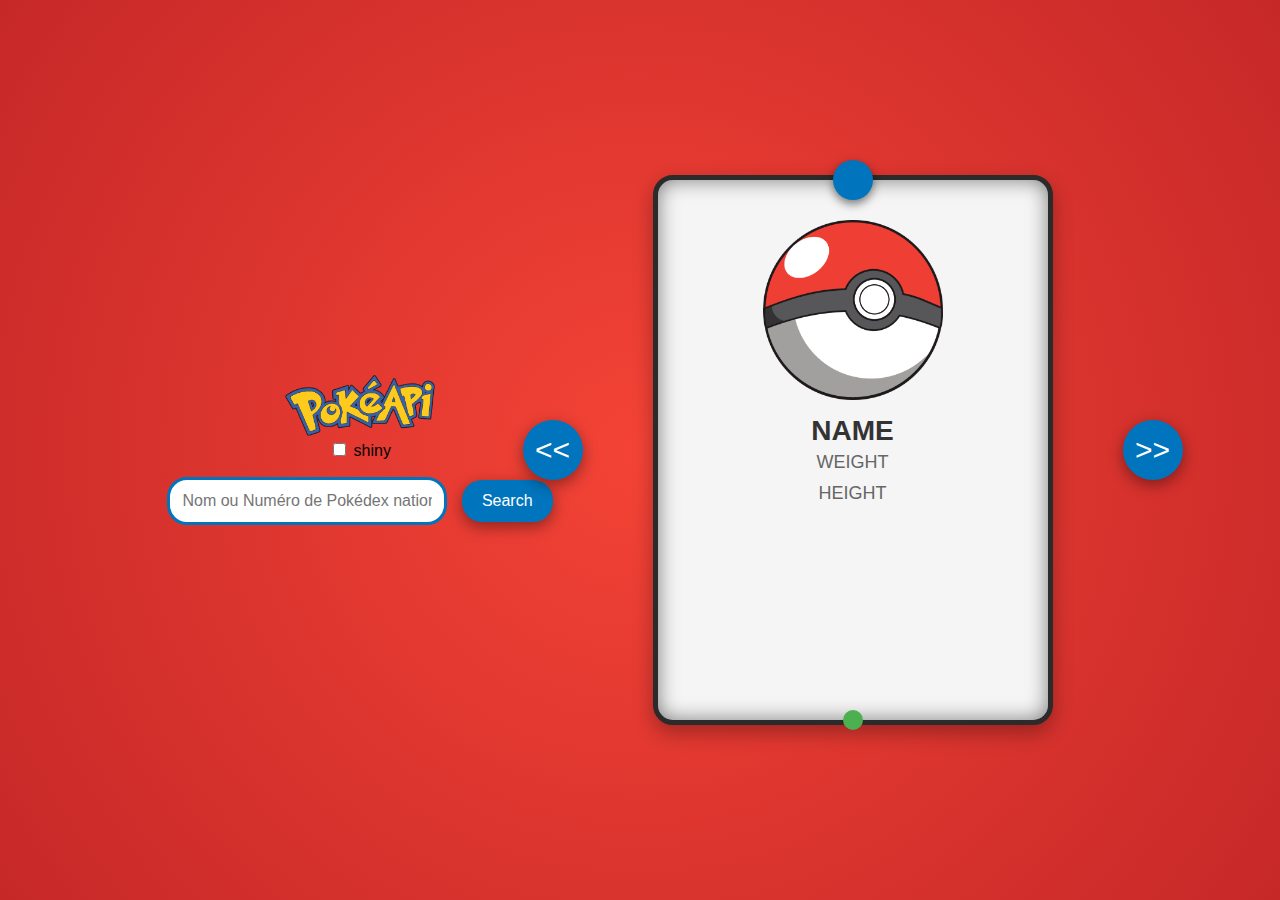
==== index.html @ 66dd2557 "Initial commit" ====
<!DOCTYPE html>
<html lang="en">
  <head>
    <meta charset="UTF-8" />
    <meta name="viewport" content="width=device-width, initial-scale=1.0" />
    <title>Exercice 34</title>
    <link rel="stylesheet" href="./assets/css/style.css" />
    <script type="module" src="assets/js/pokeApi.js"></script>
  </head>
  <body>
    <header>
      <img src="./assets/img/pokeapi_256.png" alt="PokeAPI Logo" />

      <div>
        <input name="shinyCheckbox" id="shinyCheckbox" type="checkbox">
        <label  >shiny</label>
      </div>
      <form action="#" id="pokemon-search">
        <input
          type="text"
          placeholder="Nom ou Numéro de Pokédex national"
          id="search-input"
        />
        <button id="searchButton">Search</button>
      </form>
    </header>
    <main>
      <button id="pokemon-previous" >&lt;&lt;</button>
      <div id="pokemon-display">
        <img
          id="pokemon-picture"
          src="./assets/img/pokeball.png"
          alt="Pokemon Sprite"
        />
        <span id="pokemon-name">NAME</span><span id="pokemon-id"></span>
        <span id="pokemon-weight">WEIGHT</span>
        <span id="pokemon-height">HEIGHT</span>
        <ul id="pokemon-types"></ul>
        <ul id="pokemon-abilities"></ul>
      </div>
      <button id="pokemon-next" >&gt;&gt;</button>
    </main>

    <script src="assets/js/signature.js"></script>
  </body>
</html>
---- assets/css/style.css ----
body {
  font-family: 'Verdana', sans-serif;
  background-color: #d32f2f;
  margin: 0;
  padding: 0;
  display: flex;
  justify-content: center;
  align-items: center;
  min-height: 100vh;
  background-image: radial-gradient(circle, #f44336, #c62828);
}

header {
  text-align: center;
  padding: 20px;
}

header img {
  width: 150px;
}
#searchButton{
  margin-top: 10px;
}

#pokemon-search {
  margin-top: 10px;
}

#search-input {
  padding: 12px;
  border-radius: 20px;
  border: 3px solid #0075be;
  font-size: 16px;
  width: 250px;
}

#pokemon-search button {
  background-color: #0075be;
  color: white;
  border: none;
  padding: 12px 20px;
  border-radius: 20px;
  font-size: 16px;
  cursor: pointer;
  margin-left: 10px;
}

#pokemon-search button:hover {
  background-color: #005bb5;
}

/****************************************************/
                    /* Pokedex */
/****************************************************/

main {
  display: flex;
  justify-content: center;
  align-items: center;
  position: relative;
  flex-wrap: wrap;
}

button {
  background-color: #0075be;
  color: white;
  border: none;
  padding: 15px;
  font-size: 24px;
  border-radius: 50%;
  cursor: pointer;
  box-shadow: 0 5px 15px rgba(0, 0, 0, 0.4);
  transition: background-color 0.3s;
}

button:disabled {
  background-color: #999;
  cursor: not-allowed;
}

button:hover:not(:disabled) {
  background-color: #005bb5;
}
/****************************************************/
                /* Affichage Pokedex */
/****************************************************/

#pokemon-display {
  background-color: #f5f5f5;
  border: 5px solid #2b2b2b;
  border-radius: 20px;
  box-shadow: inset 0 0 20px rgba(0, 0, 0, 0.5), 0 8px 20px rgba(0, 0, 0, 0.3);
  width: 350px;
  height: 500px;
  display: flex;
  flex-direction: column;
  align-items: center;
  padding: 20px;
  position: relative;
  margin: 20px;
}

#pokemon-display::before {
  content: '';
  width: 40px;
  height: 40px;
  background-color: #0075be;
  border-radius: 50%;
  position: absolute;
  top: -20px;
  left: 50%;
  transform: translateX(-50%);
  box-shadow: 0 4px 10px rgba(0, 0, 0, 0.5);
}

#pokemon-display::after {
  content: '';
  width: 20px;
  height: 20px;
  background-color: #4caf50;
  border-radius: 50%;
  position: absolute;
  bottom: -10px;
  left: 50%;
  transform: translateX(-50%);
}

#pokemon-picture {
  width: 180px;
  margin-top: 20px;
}

#pokemon-name {
  font-size: 28px;
  font-weight: bold;
  margin-top: 15px;
  color: #333;
}

#pokemon-weight,
#pokemon-height {
  font-size: 18px;
  color: #666;
  margin: 5px 0;
}

#pokemon-types,
#pokemon-abilities {
  list-style-type: none;
  padding: 0;
  display: flex;
  justify-content: center;
  flex-wrap: wrap;
}

#pokemon-types li,
#pokemon-abilities li {
  background-color: #ffcc00;
  padding: 8px 12px;
  margin: 5px;
  border-radius: 10px;
  font-size: 14px;
  color: #333;
  text-transform: capitalize;
}
/****************************************************/
              /* Style du Pokédex */
/****************************************************/

main {
  display: flex;
  justify-content: center;
  align-items: center;
}

#pokemon-previous,
#pokemon-next {
  position: relative;
  width: 60px;
  height: 60px;
  background-color: #0075be;
  color: white;
  font-size: 30px;
  border-radius: 50%;
  border: none;
  cursor: pointer;
  display: flex;
  justify-content: center;
  align-items: center;
}

#pokemon-previous {
  left: -50px;
}

#pokemon-next {
  right: -50px;
}

#pokemon-previous:hover,
#pokemon-next:hover {
  background-color: #005bb5;
}

/* Responsive */
@media (max-width: 768px) {
  #pokemon-display {
    width: 300px;
    height: 400px;
  }

  #pokemon-picture {
    width: 150px;
  }

  #pokemon-name {
    font-size: 24px;
  }

  #pokemon-weight,
  #pokemon-height {
    font-size: 16px;
  }

  #pokemon-previous,
  #pokemon-next {
    width: 50px;
    height: 50px;
    font-size: 24px;
  }

  header img {
    width: 120px;
  }

  #search-input {
    width: 200px;
  }
}

@media (max-width: 480px) {
  main {
    flex-direction: column;
  }

  #pokemon-previous,
  #pokemon-next {
    left: 0;
    right: 0;
    margin: 10px;
  }

  #pokemon-display {
    width: 100%;
    max-width: 280px;
    height: auto;
    padding: 10px;
  }

  #pokemon-name {
    font-size: 20px;
  }

  #pokemon-picture {
    width: 120px;
  }

  #pokemon-weight,
  #pokemon-height {
    font-size: 14px;
  }

  #pokemon-types li,
  #pokemon-abilities li {
    padding: 5px 8px;
    font-size: 12px;
  }

  #search-input {
    width: 180px;
  }

  #pokemon-previous,
  #pokemon-next {
    width: 40px;
    height: 40px;
    font-size: 20px;
  }
}
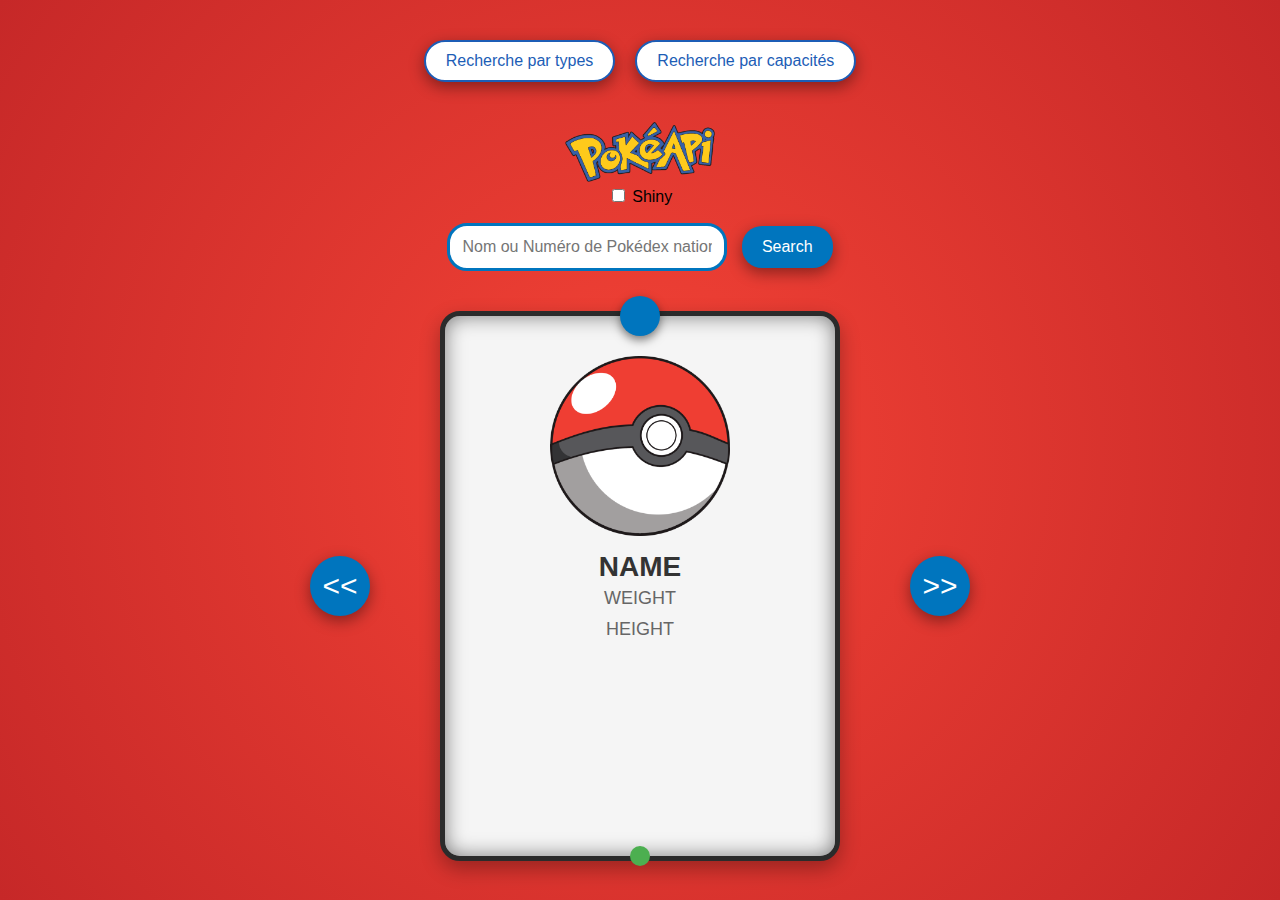
==== commit 76380ebc: "add page type and capacity" ====
--- a/index.html
+++ b/index.html
@@ -1,46 +1,56 @@
 <!DOCTYPE html>
 <html lang="en">
-  <head>
-    <meta charset="UTF-8" />
-    <meta name="viewport" content="width=device-width, initial-scale=1.0" />
-    <title>Exercice 34</title>
-    <link rel="stylesheet" href="./assets/css/style.css" />
-    <script type="module" src="assets/js/pokeApi.js"></script>
-  </head>
-  <body>
-    <header>
-      <img src="./assets/img/pokeapi_256.png" alt="PokeAPI Logo" />
-
-      <div>
-        <input name="shinyCheckbox" id="shinyCheckbox" type="checkbox">
-        <label  >shiny</label>
-      </div>
-      <form action="#" id="pokemon-search">
-        <input
-          type="text"
-          placeholder="Nom ou Numéro de Pokédex national"
-          id="search-input"
-        />
-        <button id="searchButton">Search</button>
-      </form>
-    </header>
-    <main>
-      <button id="pokemon-previous" >&lt;&lt;</button>
-      <div id="pokemon-display">
-        <img
-          id="pokemon-picture"
-          src="./assets/img/pokeball.png"
-          alt="Pokemon Sprite"
-        />
-        <span id="pokemon-name">NAME</span><span id="pokemon-id"></span>
-        <span id="pokemon-weight">WEIGHT</span>
-        <span id="pokemon-height">HEIGHT</span>
-        <ul id="pokemon-types"></ul>
-        <ul id="pokemon-abilities"></ul>
-      </div>
-      <button id="pokemon-next" >&gt;&gt;</button>
-    </main>
-
-    <script src="assets/js/signature.js"></script>
-  </body>
+<head>
+  <meta charset="UTF-8" />
+  <meta name="viewport" content="width=device-width, initial-scale=1.0" />
+  <title>Exercice 34</title>
+  <link rel="stylesheet" href="./assets/css/style.css" />
+  <link rel="stylesheet" href="./assets/css/buttonNav.css"/>
+  <link rel="stylesheet" href="./assets/css/nav.css"/> <!-- Ajout du fichier CSS de navigation -->
+  <script type="module" src="assets/js/pokeApi.js"></script>
+</head>
+<body>
+<header>
+  <nav>
+    <button>
+      <a href="types.html">Recherche par types</a>
+    </button>
+    <button>
+      <a href="capacity.html">Recherche par capacités</a>
+    </button>
+  </nav>
+</header>
+<header>
+  <img src="./assets/img/pokeapi_256.png" alt="PokeAPI Logo" />
+  <div>
+    <input name="shinyCheckbox" id="shinyCheckbox" type="checkbox">
+    <label for="shinyCheckbox">Shiny</label>
+  </div>
+  <form action="#" id="pokemon-search">
+    <input
+      type="text"
+      placeholder="Nom ou Numéro de Pokédex national"
+      id="search-input"
+    />
+    <button id="searchButton">Search</button>
+  </form>
+</header>
+<main>
+  <button id="pokemon-previous">&lt;&lt;</button>
+  <div id="pokemon-display">
+    <img
+      id="pokemon-picture"
+      src="./assets/img/pokeball.png"
+      alt="Pokemon Sprite"
+    />
+    <span id="pokemon-name">NAME</span><span id="pokemon-id"></span>
+    <span id="pokemon-weight">WEIGHT</span>
+    <span id="pokemon-height">HEIGHT</span>
+    <ul id="pokemon-types"></ul>
+    <ul id="pokemon-abilities"></ul>
+  </div>
+  <button id="pokemon-next">&gt;&gt;</button>
+</main>
+<script src="assets/js/signature.js"></script>
+</body>
 </html>
--- a/assets/css/style.css
+++ b/assets/css/style.css
@@ -4,8 +4,8 @@
   margin: 0;
   padding: 0;
   display: flex;
-  justify-content: center;
-  align-items: center;
+  flex-direction: column; /* Modifier la direction pour empiler les éléments verticalement */
+  align-items: center; /* Centre les éléments horizontalement */
   min-height: 100vh;
   background-image: radial-gradient(circle, #f44336, #c62828);
 }
@@ -24,6 +24,13 @@
 
 #pokemon-search {
   margin-top: 10px;
+}
+
+/* Ajout d'un conteneur pour les boutons de recherche */
+#search-container {
+  display: flex;
+  justify-content: center; /* Centre les boutons horizontalement */
+  margin-top: 10px; /* Espacement supérieur pour le conteneur */
 }
 
 #search-input {
@@ -56,7 +63,7 @@
 main {
   display: flex;
   justify-content: center;
-  align-items: center;
+  align-items: flex-start;
   position: relative;
   flex-wrap: wrap;
 }
@@ -127,6 +134,7 @@
 
 #pokemon-picture {
   width: 180px;
+  height: 180px;
   margin-top: 20px;
 }
 
@@ -211,6 +219,7 @@
 
   #pokemon-picture {
     width: 150px;
+    height: 150px;
   }
 
   #pokemon-name {
@@ -263,6 +272,7 @@
 
   #pokemon-picture {
     width: 120px;
+    height: 120px;
   }
 
   #pokemon-weight,
--- a/assets/css/buttonNav.css
+++ b/assets/css/buttonNav.css
@@ -0,0 +1,35 @@
+/* Style des boutons de navigation */
+nav {
+  display: flex;
+  justify-content: center;
+  gap: 20px;
+  margin-top: 20px;
+}
+
+button {
+  background-color: white;
+  color: #1c5db6; /* Bleu rappelant Pokémon */
+  border: 2px solid #1c5db6;
+  border-radius: 50px; /* Forme en pilule */
+  padding: 10px 20px;
+  font-size: 16px;
+  cursor: pointer;
+  transition: background-color 0.3s ease, color 0.3s ease, box-shadow 0.3s ease;
+  outline: none;
+}
+
+button:hover {
+  background-color: #1c5db6;
+  color: white;
+  box-shadow: 0 0 10px rgba(0, 0, 0, 0.2); /* Légère ombre au survol */
+}
+
+button:active {
+  background-color: #0d3d8c; /* Couleur plus foncée au clic */
+  box-shadow: inset 0 0 5px rgba(0, 0, 0, 0.3); /* Enfoncement visuel lors du clic */
+}
+
+a {
+  text-decoration: none;
+  color: inherit; /* Garde la couleur du bouton */
+}
